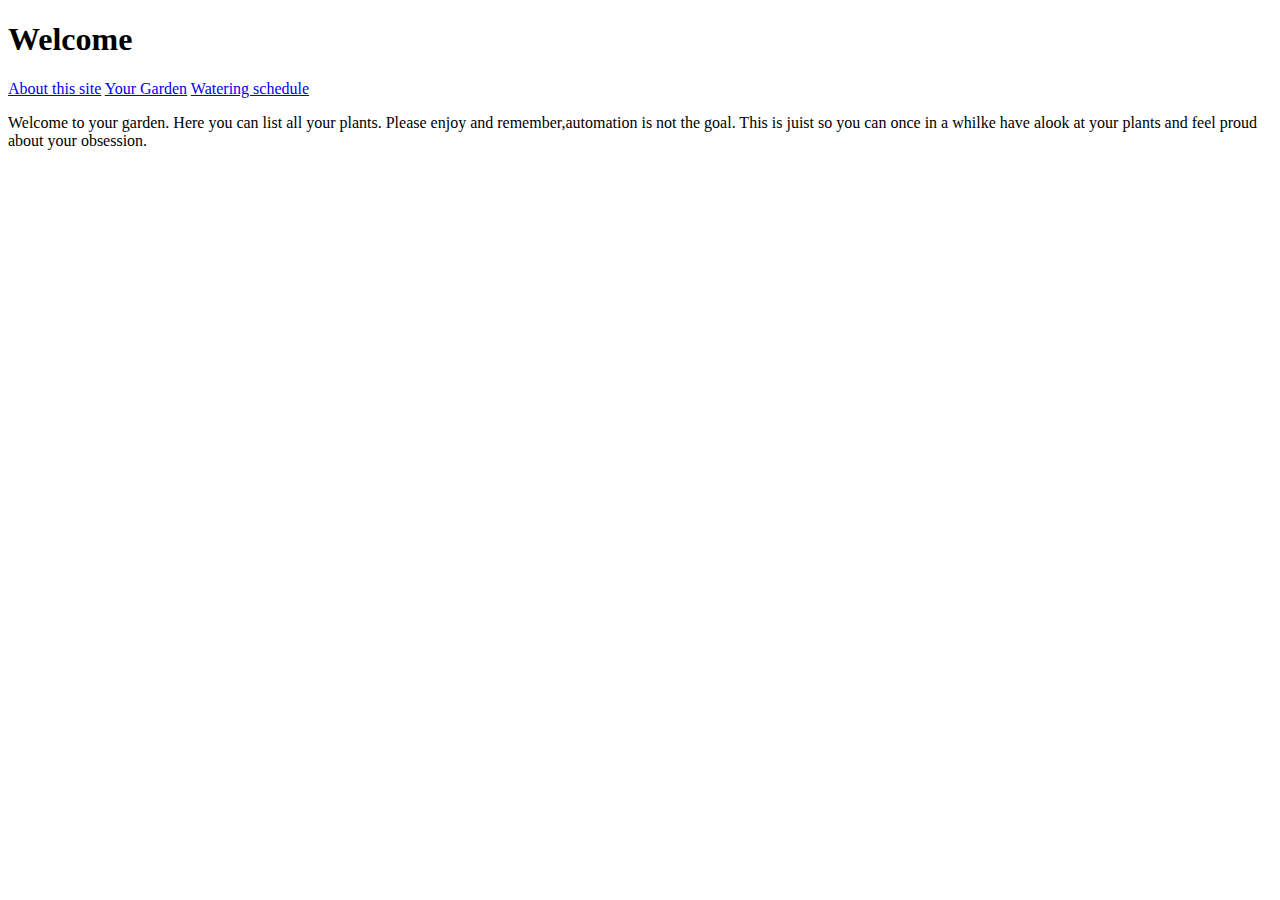
==== index.html @ 14b9bb9d "saved" ====
<!DOCTYPE html>
<html lang="en">
<head>
    <meta charset="UTF-8">
    <meta name="viewport" content="width=device-width, initial-scale=1.0">
    <title>My plant Diary</title>
</head>
<body>
    <header>
        <div class="header-links">
        <h1>Welcome</h1>
        <a href="#">About this site</a>
        <a href="#">Your Garden</a>
        <a href="#">Watering schedule</a>
        </div>

    </header>
    <main>
        <div>
        <p>Welcome to your garden. Here you can list all your plants.
            Please enjoy and remember,automation is not the goal. This is juist so you can once in a whilke have alook at your plants and feel proud about your obsession.
        </p>
        </div>

    </main>
    
</body>
</html>
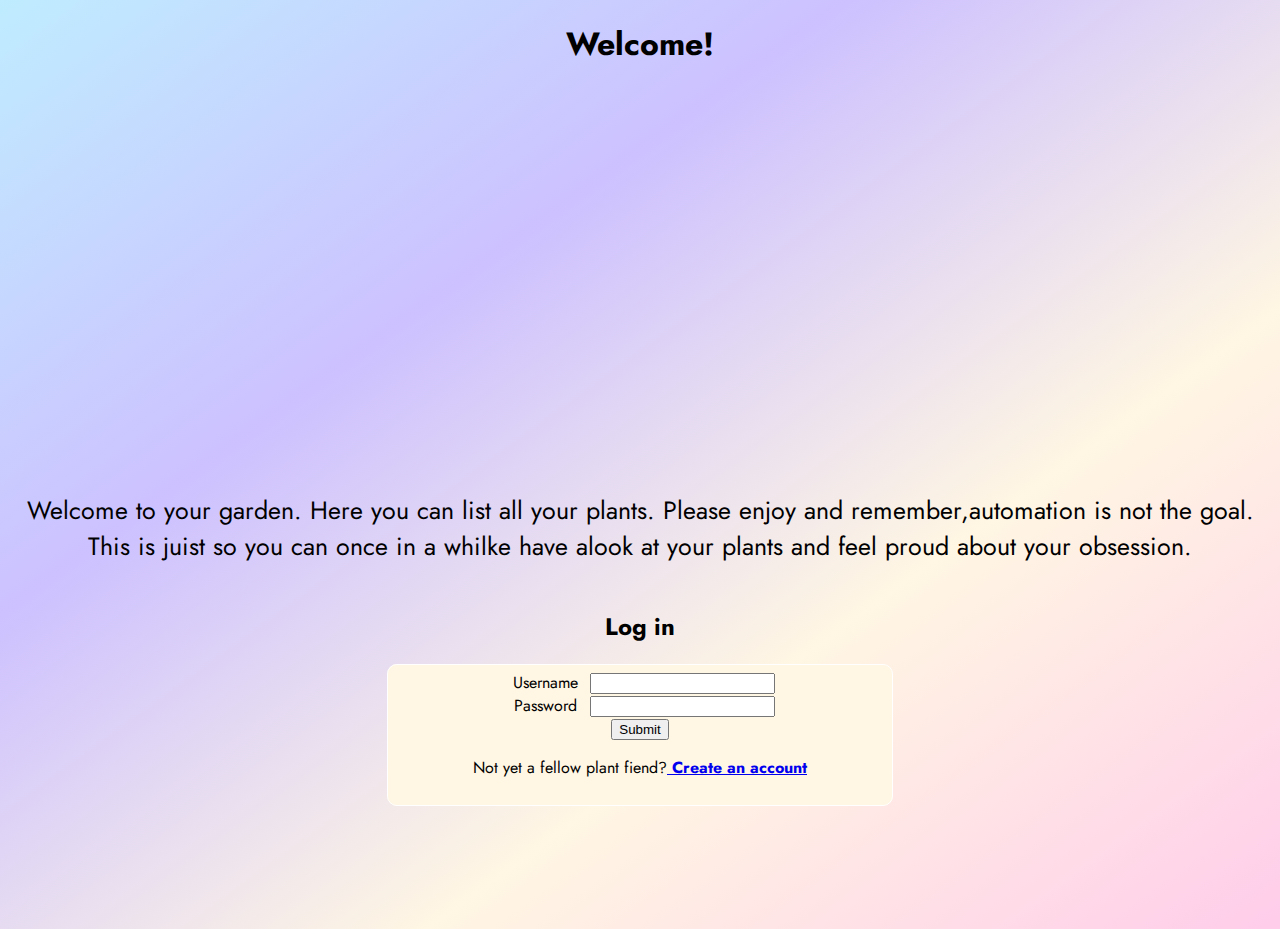
==== commit f3471615: "Worked on the basics of the project setting up for future functions." ====
--- a/index.html
+++ b/index.html
@@ -4,22 +4,39 @@
     <meta charset="UTF-8">
     <meta name="viewport" content="width=device-width, initial-scale=1.0">
     <title>My plant Diary</title>
+    <link rel="stylesheet" href="main.css">
+    <link rel="preconnect" href="https://fonts.googleapis.com">
+<link rel="preconnect" href="https://fonts.gstatic.com" crossorigin>
+<link href="https://fonts.googleapis.com/css2?family=Dancing+Script:wght@400..700&family=Jost:ital,wght@0,100..900;1,100..900&display=swap" rel="stylesheet">
 </head>
 <body>
-    <header>
-        <div class="header-links">
-        <h1>Welcome</h1>
-        <a href="#">About this site</a>
-        <a href="#">Your Garden</a>
-        <a href="#">Watering schedule</a>
-        </div>
-
-    </header>
+  
     <main>
-        <div>
-        <p>Welcome to your garden. Here you can list all your plants.
+        <h1>Welcome!</h1>
+        <div class="main-container">
+        <p class="intro-text">Welcome to your garden. Here you can list all your plants.
             Please enjoy and remember,automation is not the goal. This is juist so you can once in a whilke have alook at your plants and feel proud about your obsession.
         </p>
+        </div>
+        <div class="signup-login">
+            <h2>Log in</h2>
+            <fieldset>
+            <div class="login">
+                <label for="first">Username</label>
+                <input type="text" id="first" name="first">
+            </div>
+            <div>
+                <label for="password">Password</label>
+                <input type="password" id="password" name="password">
+            </div>
+            <div>
+                <button class="index-submit">Submit</button>
+            </div>
+            <div>
+                <p class="Submit-paragraph">Not yet a fellow plant fiend?<a href="#"> <b>Create an account</b></a></p>
+            </div>
+            </fieldset>
+
         </div>
 
     </main>
--- a/main.css
+++ b/main.css
@@ -0,0 +1,51 @@
+/*main*/
+body{
+
+    height: 100vh;
+    background: linear-gradient( to bottom right, #BFECFF, #CDC1FF,#FFF6E3, #FFCCEA);
+    font-family: jost;
+    text-align: center;
+}
+
+.main-container{
+    display: flex;
+    flex-direction: column;
+    margin-top: 400px;
+    font-size: 25px;
+}
+.main-header{
+    display: flex;
+    text-align: center;
+    justify-content: center;
+    padding-bottom: 300px;
+    
+}
+
+.index-anchor{
+    text-decoration: none;
+    margin-left: 30px;
+    color: white;
+    font-size: 20px;
+
+}
+
+.signup-login{
+    display: flex;
+    flex-direction: column;
+    justify-content: space-evenly;
+    
+    
+}
+.signup-login label{
+    display: inline-block;
+    width: 80px;
+}
+fieldset{
+    margin-left: 30%;
+    margin-right: 30%;
+    border-radius: 10px;
+    background-color: #FFF6E3;
+    border-color: white;
+    border-width: 1px;
+    
+}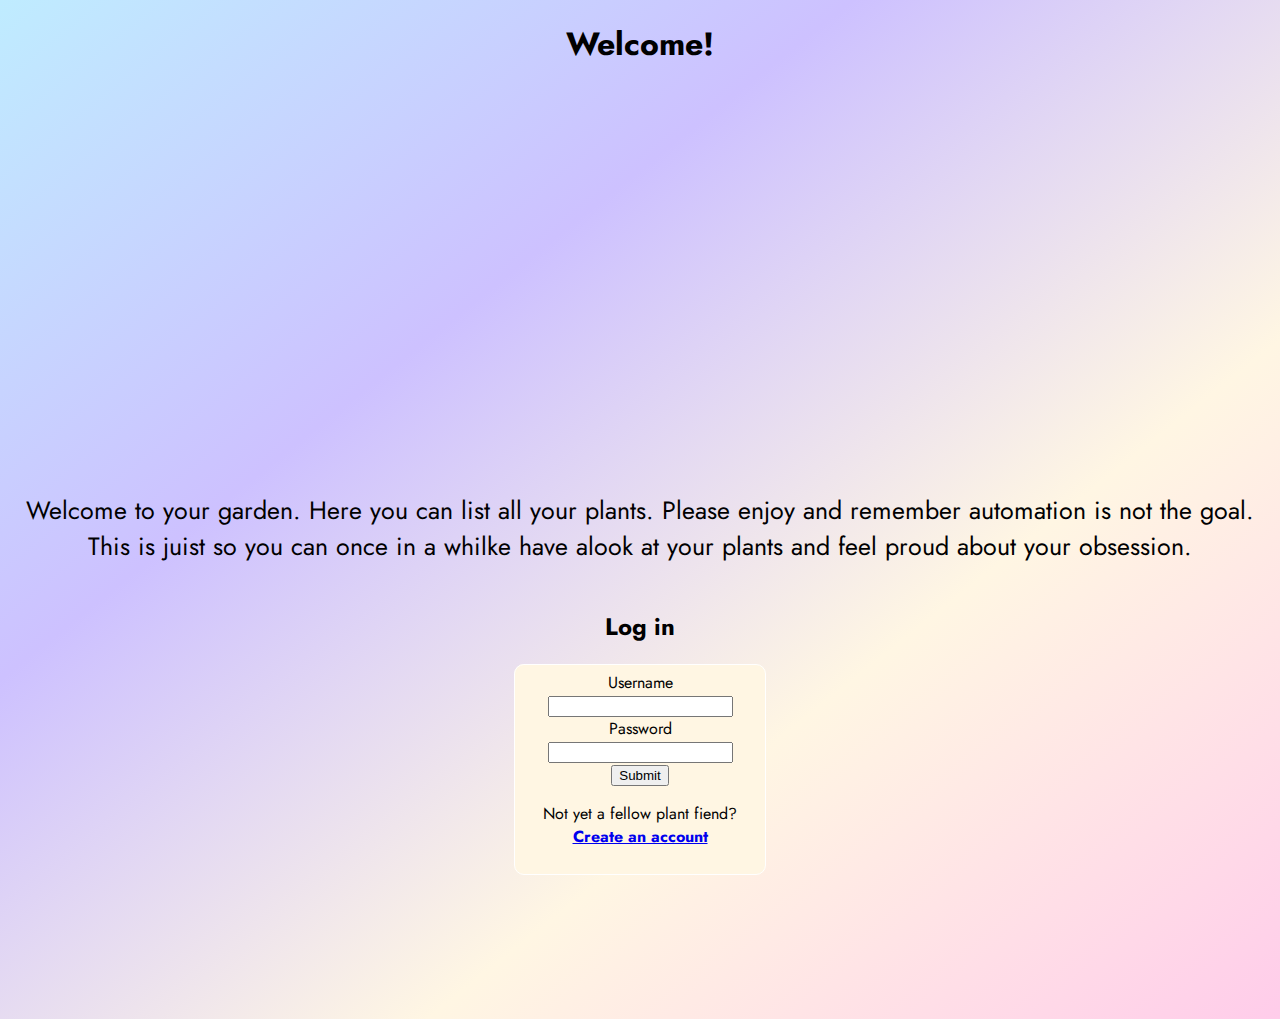
==== commit e7623abb: "images" ====
--- a/index.html
+++ b/index.html
@@ -15,7 +15,7 @@
         <h1>Welcome!</h1>
         <div class="main-container">
         <p class="intro-text">Welcome to your garden. Here you can list all your plants.
-            Please enjoy and remember,automation is not the goal. This is juist so you can once in a whilke have alook at your plants and feel proud about your obsession.
+            Please enjoy and remember automation is not the goal. This is juist so you can once in a whilke have alook at your plants and feel proud about your obsession.
         </p>
         </div>
         <div class="signup-login">
--- a/main.css
+++ b/main.css
@@ -1,7 +1,7 @@
 /*main*/
 body{
 
-    height: 100vh;
+    height: 110vh;
     background: linear-gradient( to bottom right, #BFECFF, #CDC1FF,#FFF6E3, #FFCCEA);
     font-family: jost;
     text-align: center;
@@ -41,11 +41,47 @@
     width: 80px;
 }
 fieldset{
-    margin-left: 30%;
-    margin-right: 30%;
+    margin-left: 40%;
+    margin-right: 40%;
     border-radius: 10px;
     background-color: #FFF6E3;
     border-color: white;
     border-width: 1px;
     
-}+}
+
+/*Your garden*/ 
+.your-garden-fieldset{
+    font-size: 30px;
+    background-color: #CDC1FF;
+    border-radius: 10px;
+    padding: 25px;
+    width: 500px;
+    height: 500px;
+    
+    
+ 
+}
+.yG-list{
+    margin-right: 100%;
+}
+.input-structure{
+    display: flex;
+    flex-direction: row;
+    justify-content: space-evenly;   
+}
+
+.plant-input-button{
+    background-color: #BFECFF;
+    border-color: #BFECFF;
+}
+.garden-h2{
+    font-size: 30px;
+    margin: 0;
+    
+    
+}
+
+.plnt_list_output{
+    padding-top: 0;
+}
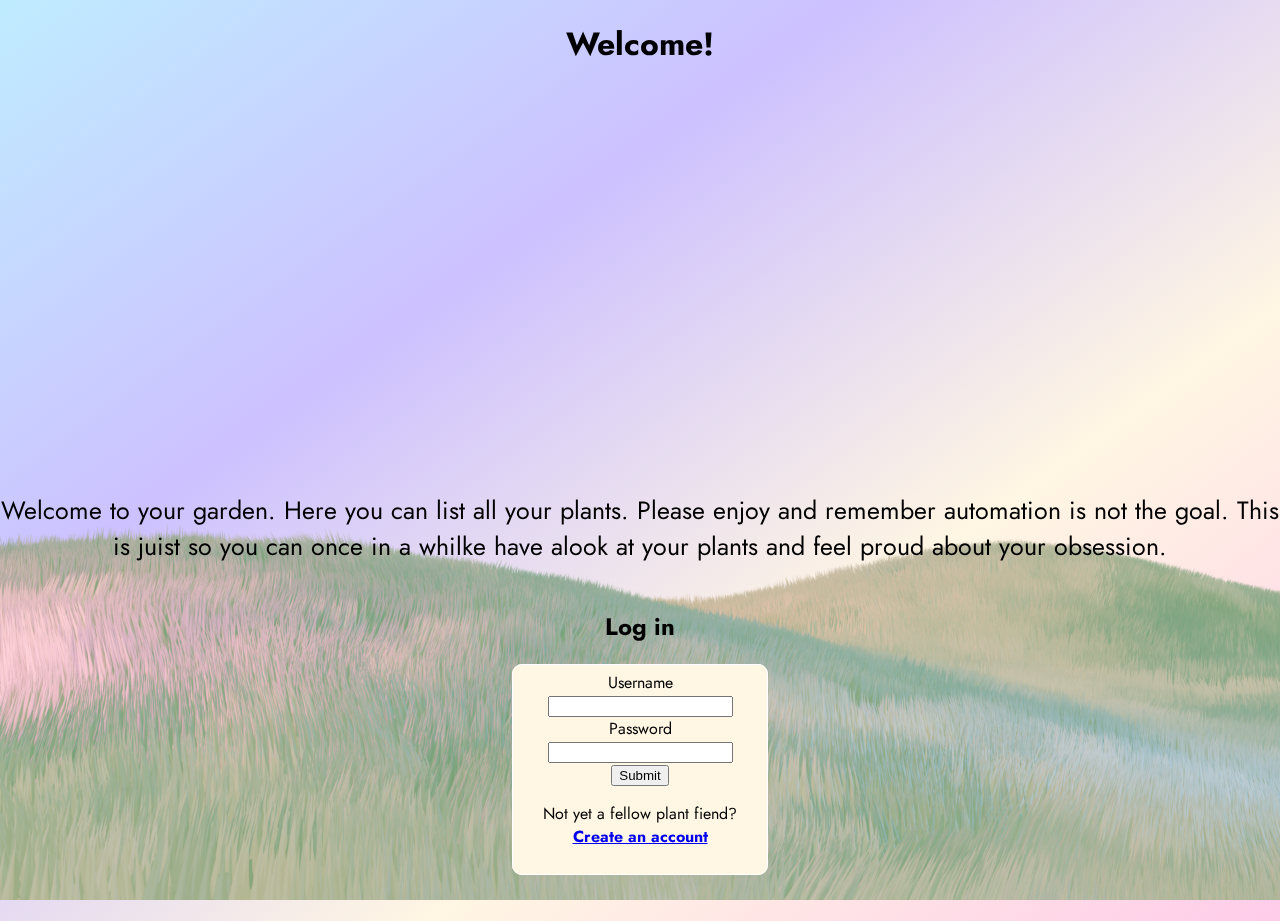
==== commit 0da6fa8a: "added grass background" ====
--- a/index.html
+++ b/index.html
@@ -12,6 +12,7 @@
 <body>
   
     <main>
+        <img class="grass-index" src="Plant-project-images/Paralax-index/Grass.png" alt="grass">
         <h1>Welcome!</h1>
         <div class="main-container">
         <p class="intro-text">Welcome to your garden. Here you can list all your plants.
--- a/main.css
+++ b/main.css
@@ -1,10 +1,12 @@
 /*main*/
 body{
 
-    height: 110vh;
+    height: 100vh;
     background: linear-gradient( to bottom right, #BFECFF, #CDC1FF,#FFF6E3, #FFCCEA);
     font-family: jost;
     text-align: center;
+    margin: 0;
+    
 }
 
 .main-container{
@@ -49,6 +51,13 @@
     border-width: 1px;
     
 }
+.grass-index {
+    width: 100%;
+    position: fixed;
+    bottom: 0;
+    left: 0;
+    z-index: -1; 
+}
 
 /*Your garden*/ 
 .your-garden-fieldset{
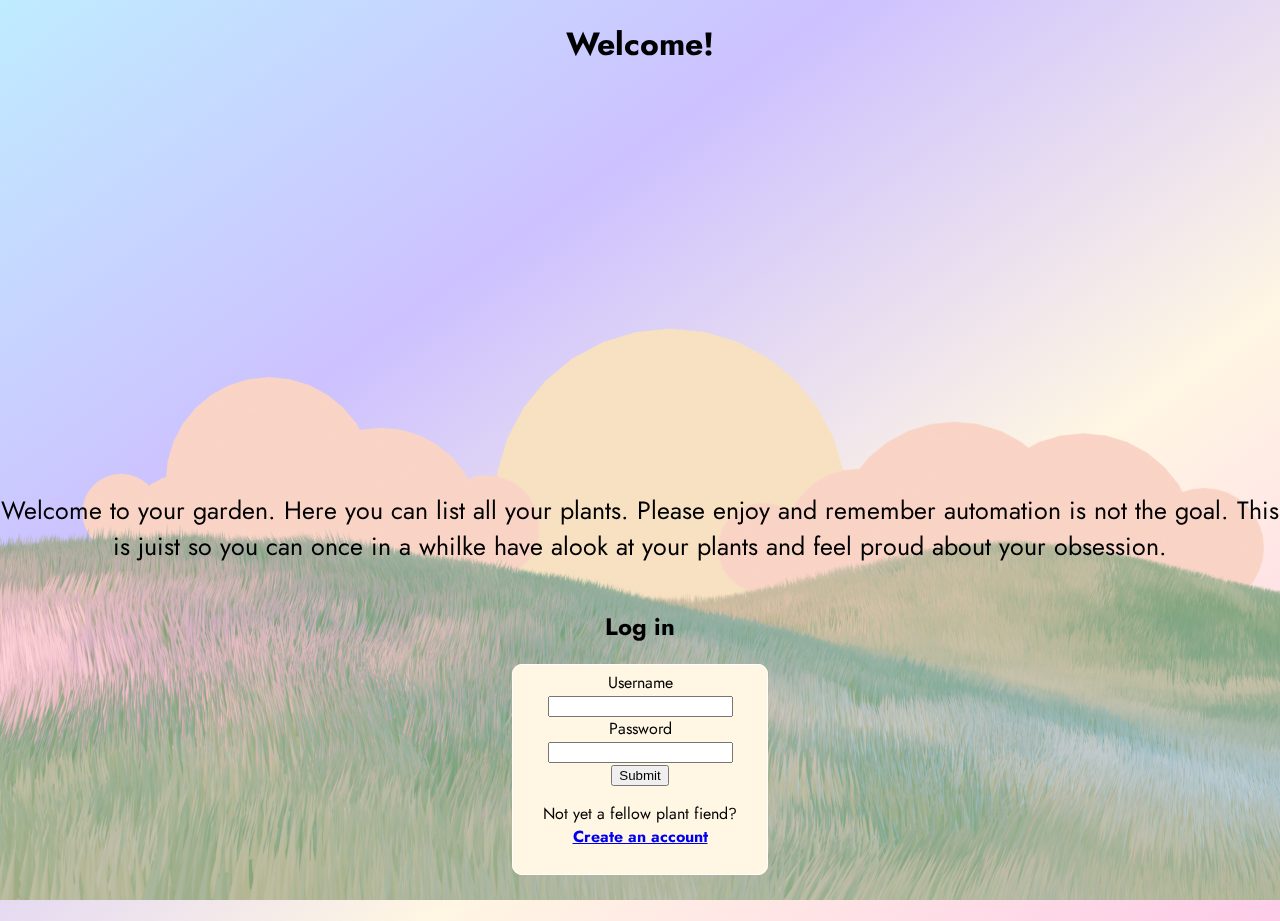
==== commit f1e5365b: "index now has a parallax intro when page loads. though I am considering a video" ====
--- a/index.html
+++ b/index.html
@@ -12,6 +12,9 @@
 <body>
   
     <main>
+        <img class="cloud-2" src="Plant-project-images/Paralax-index/Cloud 2.png" alt="">
+        <img class="cloud-1" src="Plant-project-images/Paralax-index/Cloud 1.png" alt="">
+        <img class="sun-index" src="Plant-project-images/Paralax-index/sun.png" alt="Sun">
         <img class="grass-index" src="Plant-project-images/Paralax-index/Grass.png" alt="grass">
         <h1>Welcome!</h1>
         <div class="main-container">
--- a/main.css
+++ b/main.css
@@ -57,6 +57,52 @@
     bottom: 0;
     left: 0;
     z-index: -1; 
+    animation: grassSlide;
+    animation-duration: 3s;
+}
+@keyframes grassSlide {
+    from { bottom: -100px; } /* Start position */
+    to { bottom: 0; } /* Resting position */
+}
+.sun-index{
+width: 100%;
+position: fixed;
+bottom: 0;
+left: 0;
+z-index: -2; 
+animation: sunSlide;
+    animation-duration: 2s;
+}
+@keyframes sunSlide {
+    from { bottom: -100%; } /* Start position */
+    to { bottom: 0%; } /* Resting position */
+}
+.cloud-1{
+    width: 100%;
+    position: fixed;
+    bottom: 0;
+    left: 0;
+    z-index: -1;  
+    animation: cloud1Slide; 
+    animation-duration: 3s;
+}
+@keyframes cloud1Slide {
+    from { bottom: -100%; } /* Start position */
+    to { bottom: 0%; } /* Resting position */
+}
+.cloud-2{
+    width: 100%;
+    position: fixed;
+    bottom: 0;
+    left: 0;
+    z-index: -1;  
+    transform-origin: center;
+    animation: cloud2Slide; 
+    animation-duration: 3s;
+}
+@keyframes cloud2Slide {
+    from { bottom: -100%; } /* Start position */
+    to { bottom: 0%; } /* Resting position */
 }
 
 /*Your garden*/ 
